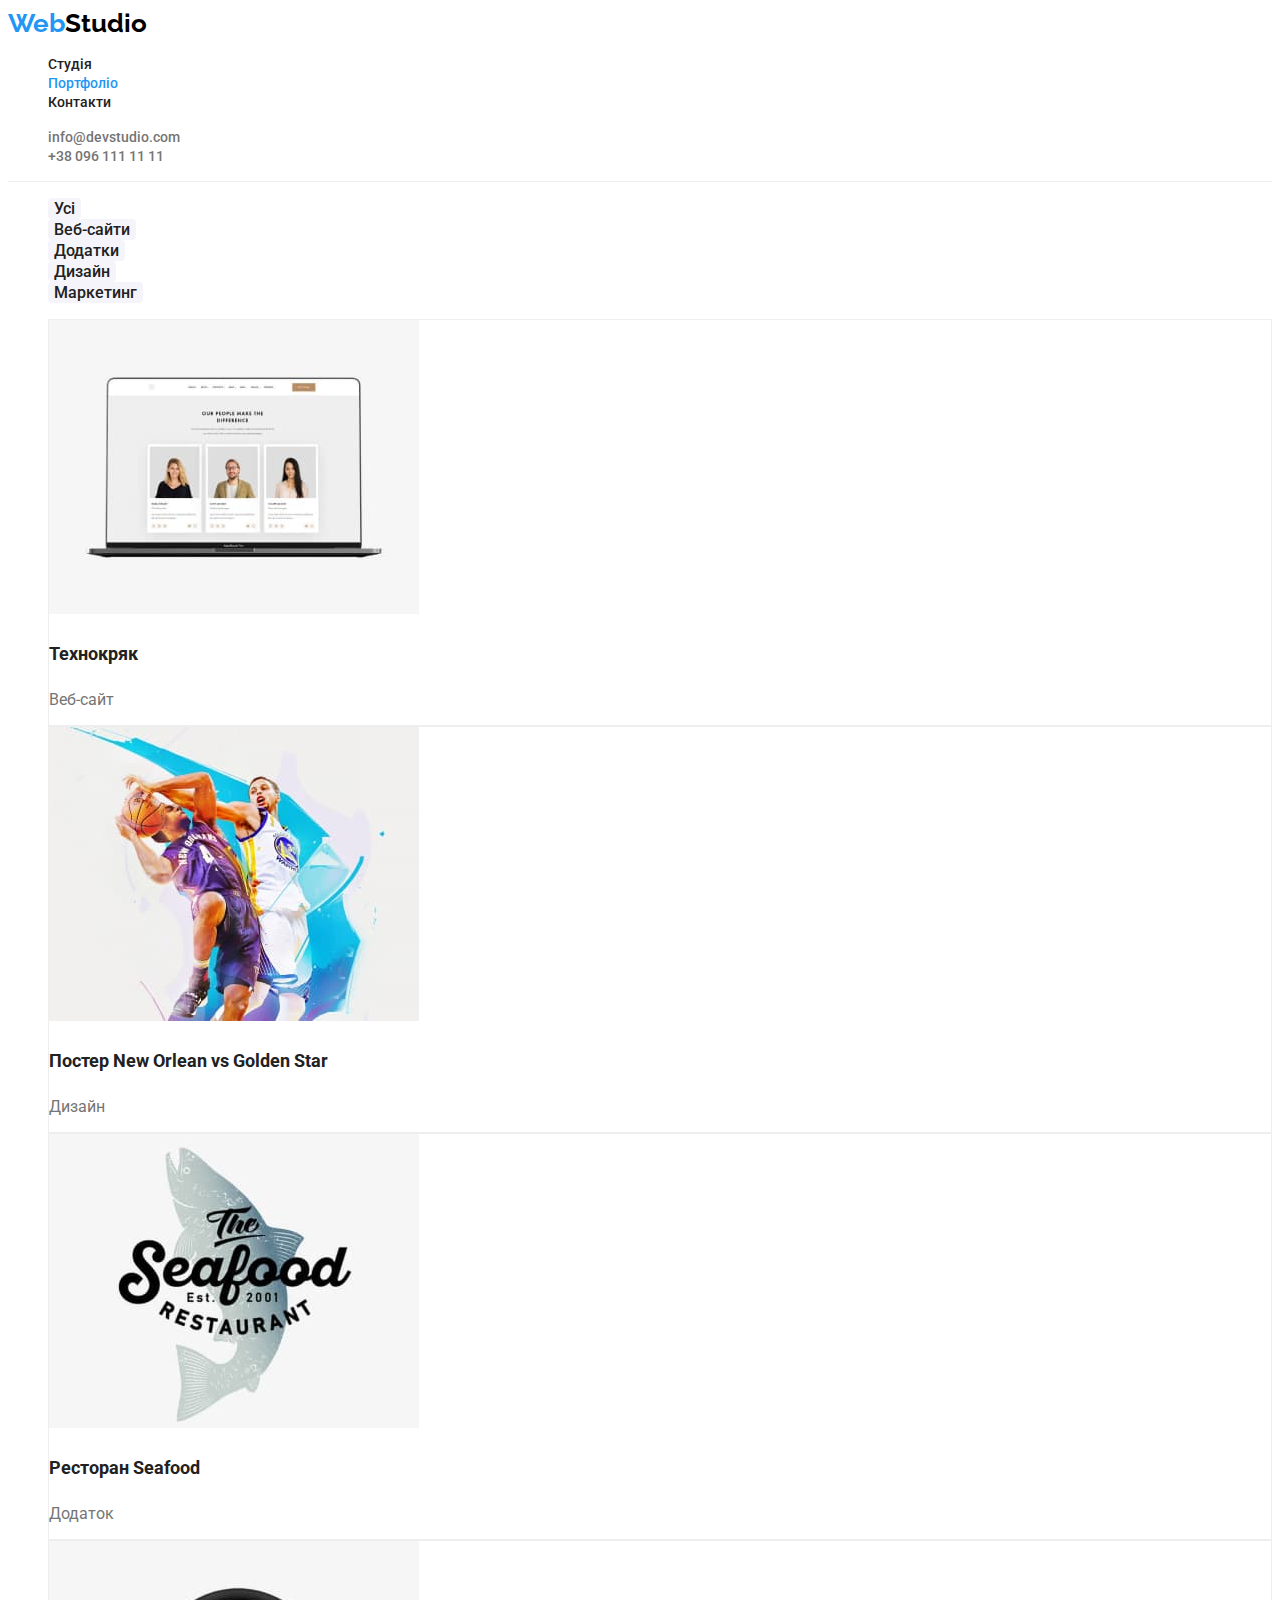
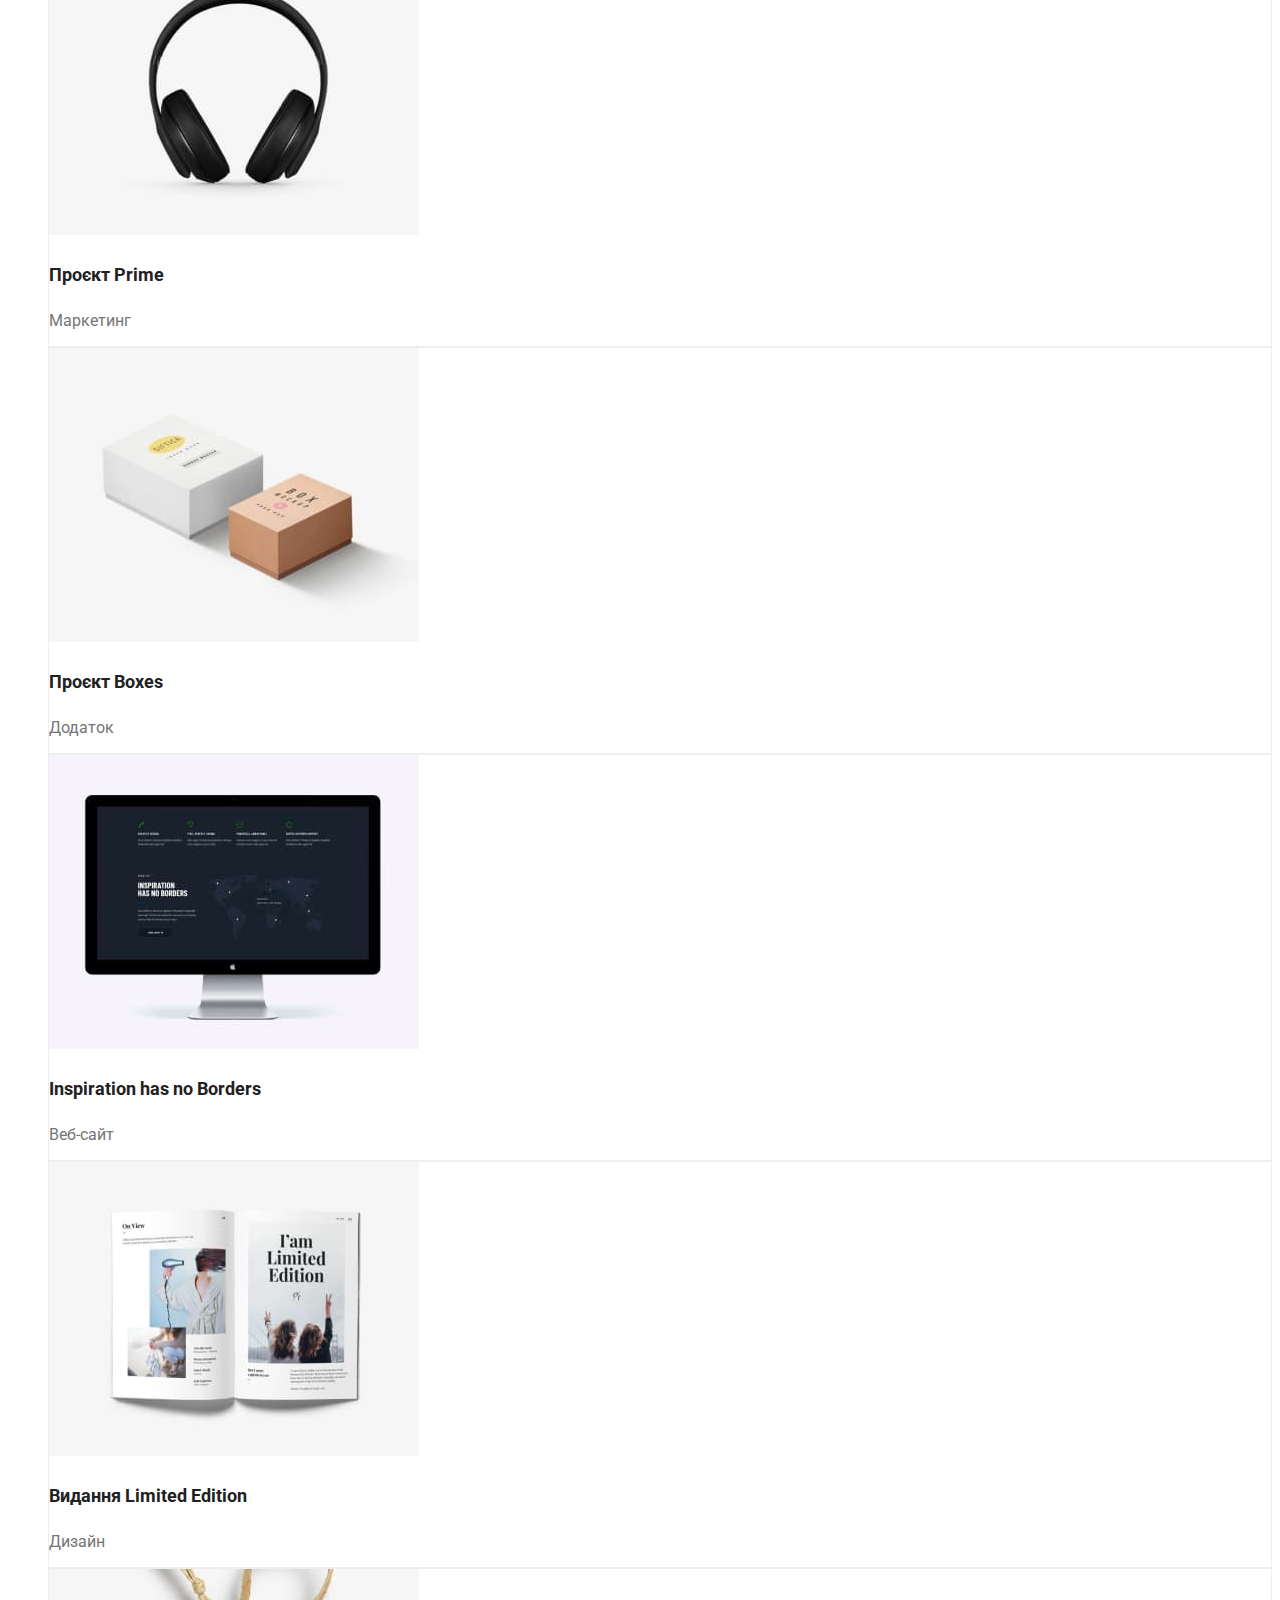
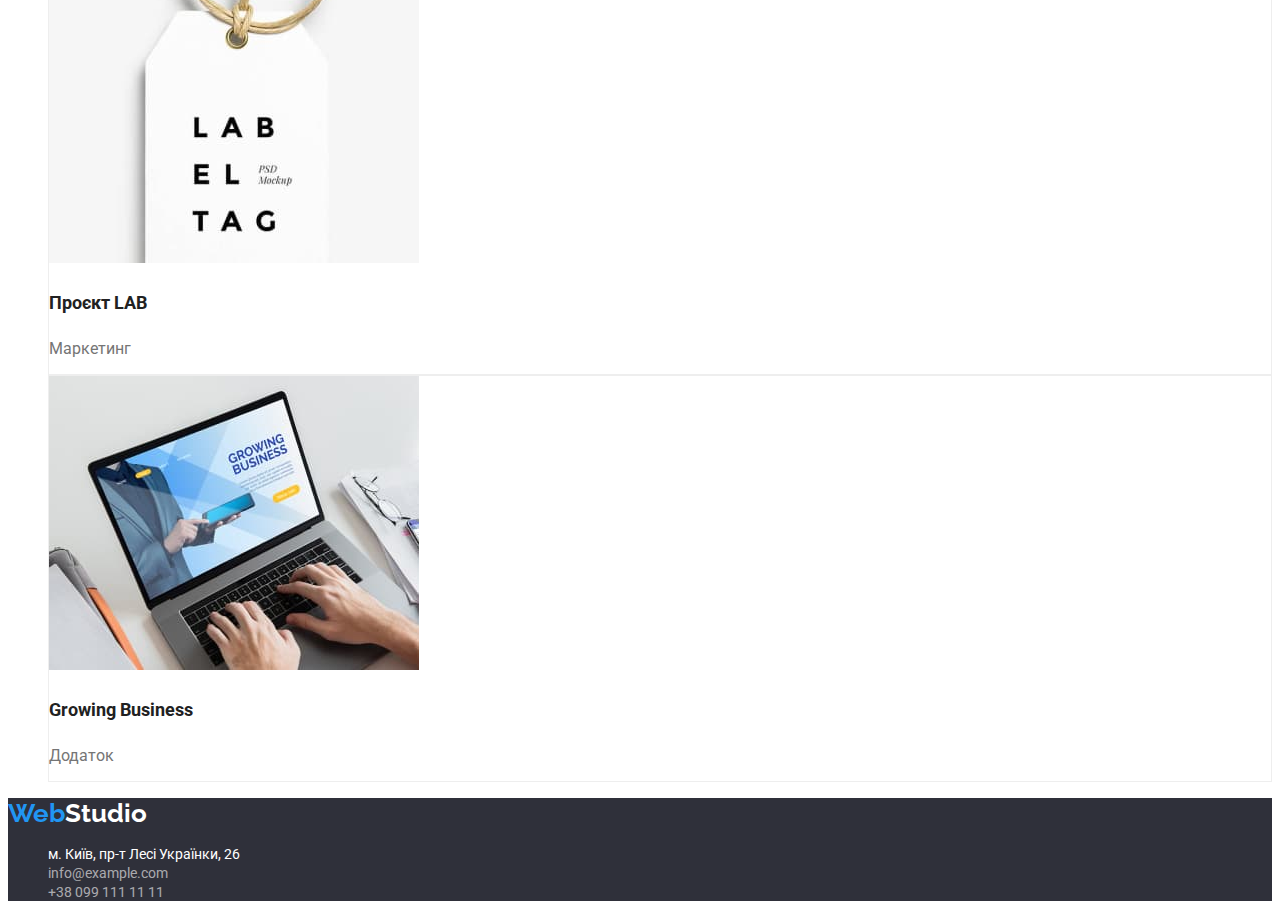
==== portfolio.html @ d7208ca9 "goit-markup-hw-02" ====
<!DOCTYPE html>
<html lang="uk">

<head>
    <meta charset="UTF-8">
    <meta http-equiv="X-UA-Compatible" content="IE=edge">
    <meta name="viewport" content="width=device-width, initial-scale=1.0">
    <link rel="preconnect" href="https://fonts.googleapis.com">
    <link rel="preconnect" href="https://fonts.gstatic.com" crossorigin>
    <link
        href="https://fonts.googleapis.com/css2?family=Raleway:wght@700&family=Roboto:wght@400;500;700;900&display=swap"
        rel="stylesheet">
    <link rel="stylesheet" href="./css/styles.css">
    <title>Portfolio</title>
</head>

<body>
    <!--Header-->
    <header class="header">
        <nav>
            <a class="link logo" href="./index.html">Web<span class="accent">Studio</span></a>
            <ul class="list">
                <li><a class="link nav-link" href="./index.html">Студія</a></li>
                <li><a class="link nav-link current" href="./portfolio.html">Портфоліо</a></li>
                <li><a class="link nav-link" href="#">Контакти</a></li>
            </ul>
        </nav>
        <ul class="list">
            <li><a class="link nav-contacts mail" href="mailto:info@devstudio.com">info@devstudio.com</a></li>
            <li><a class="link nav-contacts" href="tel:+380961111111">+38 096 111 11 11</a></li>
        </ul>
    </header>
    <main>
        <!--Title-->
        <section class="title color">
            <h1 class="visually-hidden">List of buttons and works</h1>
            <ul class="list">
                <li><button type="button" class="button-name">Усі</button></li>
                <li><button type="button" class="button-name">Веб-сайти</button></li>
                <li><button type="button" class="button-name">Додатки</button></li>
                <li><button type="button" class="button-name">Дизайн</button></li>
                <li><button type="button" class="button-name">Маркетинг</button></li>
            </ul>
            <!--Our propositions-->
            <ul class="list">
                <li class="list-examples">
                    <a href="#" target="_blank"><img src="./images/technoduck.jpg" alt="Технокряк веб-сайт"
                            width="370"></a>
                    <h3 class="example">Технокряк</h3>
                    <p class="type">Веб-сайт</p>
                </li>
                <li class="list-examples">
                    <a href="#" target="_blank"><img src="./images/basketball.jpg" alt="Постер" width="370"></a>
                    <h3 class="example">Постер <span lang="en">New Orlean vs Golden Star</span></h3>
                    <p class="type">Дизайн</p>
                </li>
                <li class="list-examples">
                    <a href="#" target="_blank"><img src="./images/seafood.jpg" alt="Додаток ресторану"
                            width="370"></a>
                    <h3 class="example">Ресторан <span lang="en">Seafood</span></h3>
                    <p class="type">Додаток</p>
                </li>
                <li class="list-examples">
                    <a href="#" target="_blank"><img src="./images/prime.jpg" alt="Проєкт з маркетингу"
                            width="370"></a>
                    <h3 class="example">Проєкт <span>Prime</span></h3>
                    <p class="type">Маркетинг</p>
                </li>
                <li class="list-examples">
                    <a href="#" target="_blank"><img src="./images/boxes.jpg" alt="Проєкт" width="370"></a>
                    <h3 class="example">Проєкт <span lang="en">Boxes</span></h3>
                    <p class="type">Додаток</p>
                </li>
                <li class="list-examples">
                    <a href="#" target="_blank"><img src="./images/inspiration.jpg" alt="Веб-сайт" width="370"></a>
                    <h3 class="example" lang="en">Inspiration has no Borders</h3>
                    <p class="type">Веб-сайт</p>
                </li>
                <li class="list-examples">
                    <a href="#" target="_blank"><img src="./images/magazine.jpg" alt="Журнал" width="370"></a>
                    <h3 class="example">Видання <span lang="en">Limited Edition</span></h3>
                    <p class="type">Дизайн</p>
                </li>
                <li class="list-examples">
                    <a href="#" target="_blank"><img src="./images/label.jpg" alt="Проєкт з маркетингу"
                            width="370"></a>
                    <h3 class="example">Проєкт <span lang="en">LAB</span></h3>
                    <p class="type">Маркетинг</p>
                </li>
                <li class="list-examples">
                    <a href="#" target="_blank"><img src="./images/growbusiness.jpg" alt="Додаток по бізнесу"
                            width="370"></a>
                    <h3 class="example" lang="en">Growing Business</h3>
                    <p class="type">Додаток</p>
                </li>
            </ul>
        </section>
    </main>
    <!--Footer-->
    <footer class="footer">
        <a class="link logo" href="./index.html">Web<span class="accented">Studio</span></a>
        <address>
            <ul class="list">
                <li><a class="link address" href="https://goo.gl/maps/mg5Mg1xNybpTu5U4A" target="_blank"
                        rel="noopener norefferer nofollow">м. Київ,
                        пр-т Лесі Українки, 26</a></li>
                <li><a class="link footer-contacts" href="mailto:info@example.com">info@example.com</a></li>
                <li><a class="link footer-contacts" href="tel:+380991111111">+38 099 111 11 11</a></li>
            </ul>
        </address>
    </footer>
</body>

</html>
---- css/styles.css ----
:root {
    --main-light-color: #F5F5F5;
    --main-dark-color: #2F303A;
    --secondary-color: #F5F4FA;

    --main-font-color: #212121;
    --secondary-font-color: #757575;
    --accent-color: #2196F3;

    --card-bgr-color: #FFFFFF;
}

/*Global styles*/
body {
    font-family: 'Roboto', 'Raleway', sans-serif;
    color: var(--main-font-color);
}

.link {
    text-decoration: none;
    color: inherit;
}

.list {
    list-style: none;
}

.visually-hidden {
    clip: rect(0 0 0 0);
    clip-path: inset(50%);
    height: 1px;
    overflow: hidden;
    position: absolute;
    white-space: nowrap;
    width: 1px;
}

/*Header*/
.header {
    background-color: var(--card-bgr-color);
    border-bottom: 1px solid #ECECEC;
}

.logo {
    font-family: 'Raleway', sans-serif;
    font-weight: 700;
    font-size: 26px;
    line-height: 1, 17;
    color: var(--accent-color);
}

.accent {
    color: #000;
    ;
}

.nav-link:hover,
.nav-link:focus {
    color: var(--accent-color);
}

.nav-link,
.nav-link.current {
    font-weight: 500;
    font-size: 14px;
    line-height: 1, 14;
    color: var(--main-font-color);
}

.nav-link.current {
    color: var(--accent-color);
}

.nav-contacts:hover,
.nav-contacts:focus {
    color: var(--accent-color);
}

.nav-contacts.mail:hover,
.nav-contacts.mail:focus {
    color: var(--accent-color);
}

.nav-contacts,
.nav-contacts.mail {
    font-weight: 500;
    font-size: 14px;
    line-height: 1, 14;
    color: var(--secondary-font-color);
}

/*Title*/
.fond {
    background-color: var(--main-dark-color);
}

.main-slogan {
    text-transform: uppercase;
    font-weight: 900;
    font-size: 44px;
    line-height: 1, 36;
    color: var(--card-bgr-color);
}

.title-button {
    background-color: var(--accent-color);
    font-weight: 700;
    font-size: 16px;
    line-height: 1, 88;
    color: var(--card-bgr-color);
    border: none;
    box-shadow: 0px 4px 4px rgba(0, 0, 0, 0.15);
    border-radius: 4px;
    cursor: pointer;
}

/*Our proes*/
.our-proes {
    text-transform: uppercase;
    font-weight: 700;
    font-size: 14px;
    line-height: 1, 14;
    color: var(--main-font-color);
}

.about {
    font-weight: 400;
    font-size: 14px;
    line-height: 1, 71;
    color: var(--secondary-font-color);
}

/*What we do + Our team*/
.section-title {
    font-weight: 700;
    font-size: 36px;
    line-height: 1, 17;
    color: var(--main-font-color);
}

.team-fond {
    background-color: var(--secondary-color);
}

.box-list {
    background-color: var(--card-bgr-color);
    box-shadow: 0px 1px 3px rgba(0, 0, 0, 0.12), 0px 1px 1px rgba(0, 0, 0, 0.14), 0px 2px 1px rgba(0, 0, 0, 0.2);
    border-radius: 0px 0px 4px 4px;
}

.name {
    font-weight: 500;
    font-size: 16px;
    line-height: 1, 19;
    color: var(--main-font-color);
}

.profession {
    font-weight: 400;
    font-size: 16px;
    line-height: 1, 19;
    color: var(--secondary-font-color);
}

/*Second page*/
/*Title*/
.title-color {
    background-color: var(--main-light-color);
}

.button-name {
    font-family: inherit;
    font-weight: 500;
    font-size: 16px;
    line-height: 1, 63;
    color: var(--main-font-color);
    background-color: var(--secondary-color);
    border: none;
    border-radius: 4px;
    cursor: pointer;
}

.button-name:hover,
.button-name:focus {
    background-color: var(--accent-color);
    color: var(--card-bgr-color);
}

.list-examples {
    background-color: var(--card-bgr-color);
    border: 1px solid #EEEEEE;
}

.example {
    font-weight: 700;
    font-size: 18px;
    line-height: 2;
    color: var(--main-font-color);
}

.type {
    font-weight: 400;
    font-size: 16px;
    line-height: 1, 88;
    color: var(--secondary-font-color);
}

/*Footer*/
.footer {
    background-color: var(--main-dark-color);
}

.accented {
    color: var(--card-bgr-color);
}

.address {
    font-family: inherit;
    font-style: normal;
    font-weight: 400;
    font-size: 14px;
    line-height: 1, 71;
    color: var(--card-bgr-color);
}

.footer-contacts {
    font-family: inherit;
    font-style: normal;
    font-weight: 400;
    font-size: 14px;
    line-height: 1, 71;
    color: rgba(255, 255, 255, 0.6);
}

.footer-contacts:hover,
.footer-contacts:focus {
    color: var(--accent-color);
}
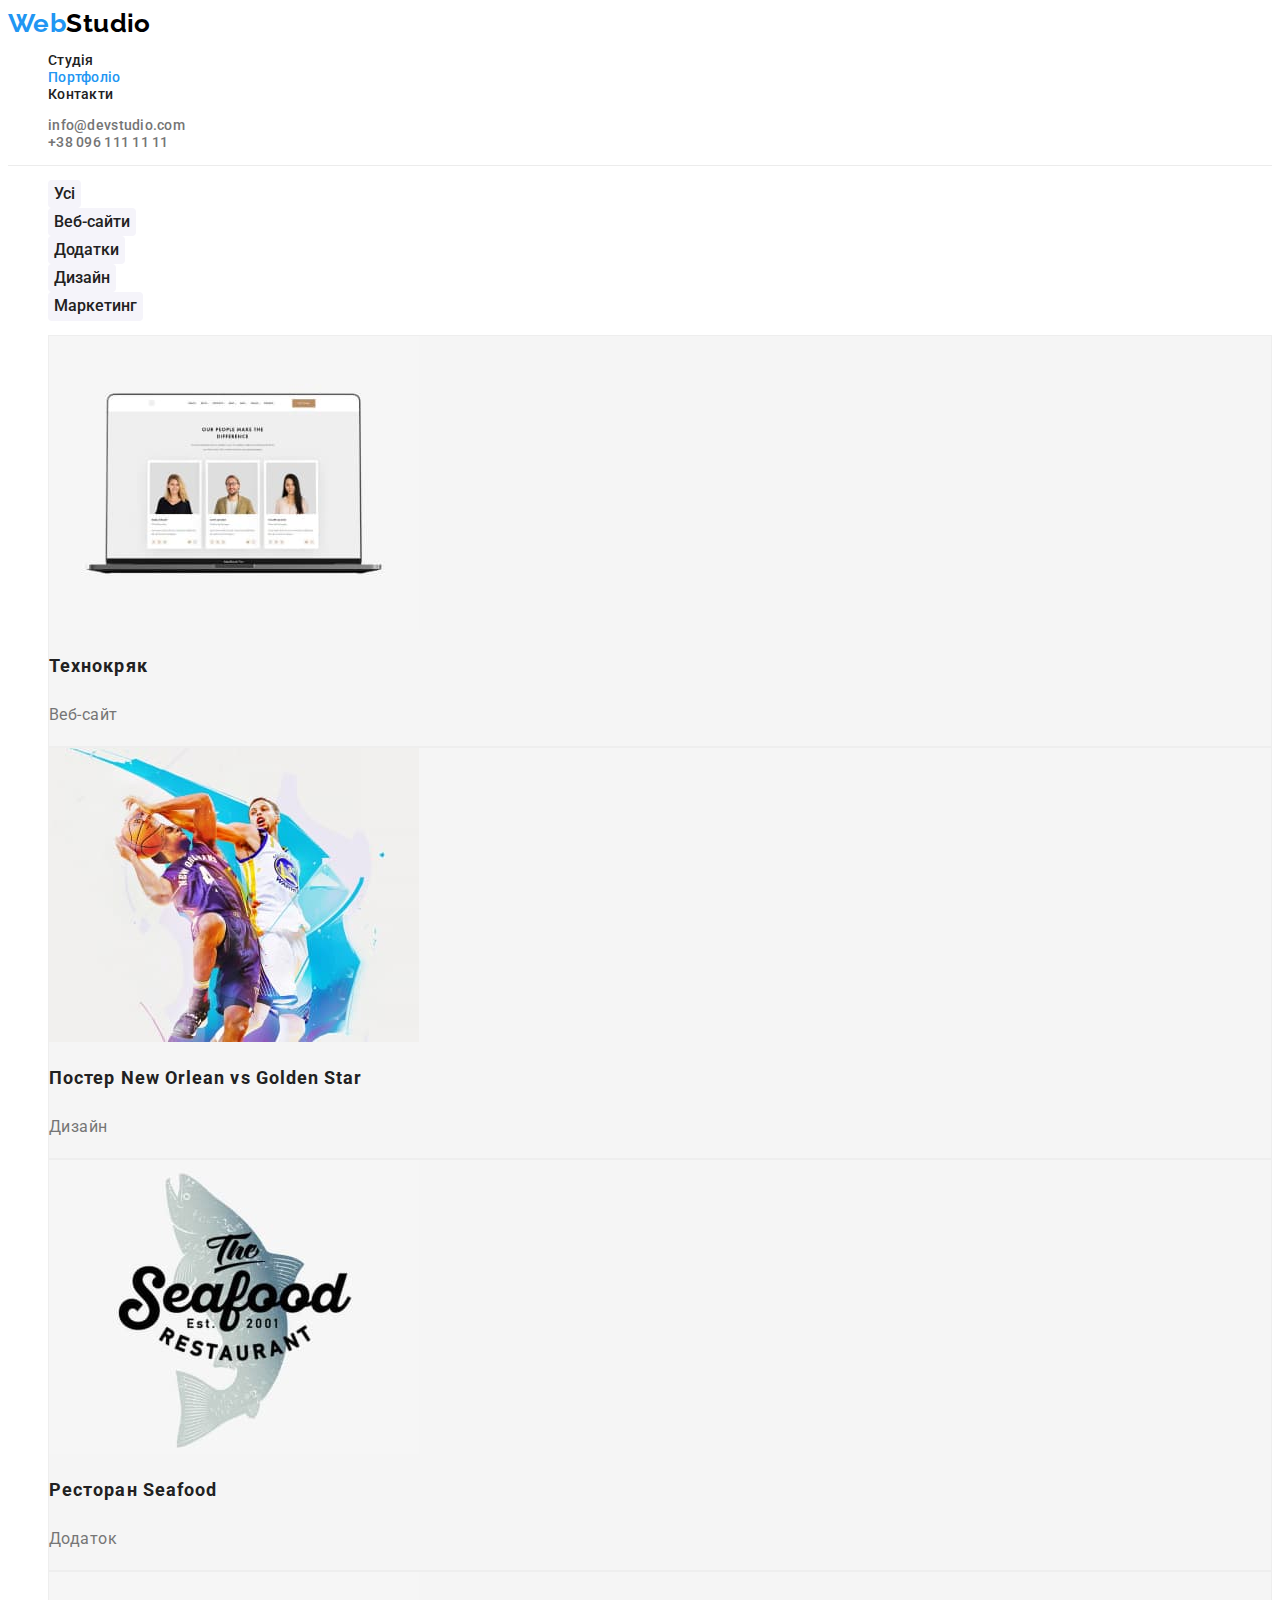
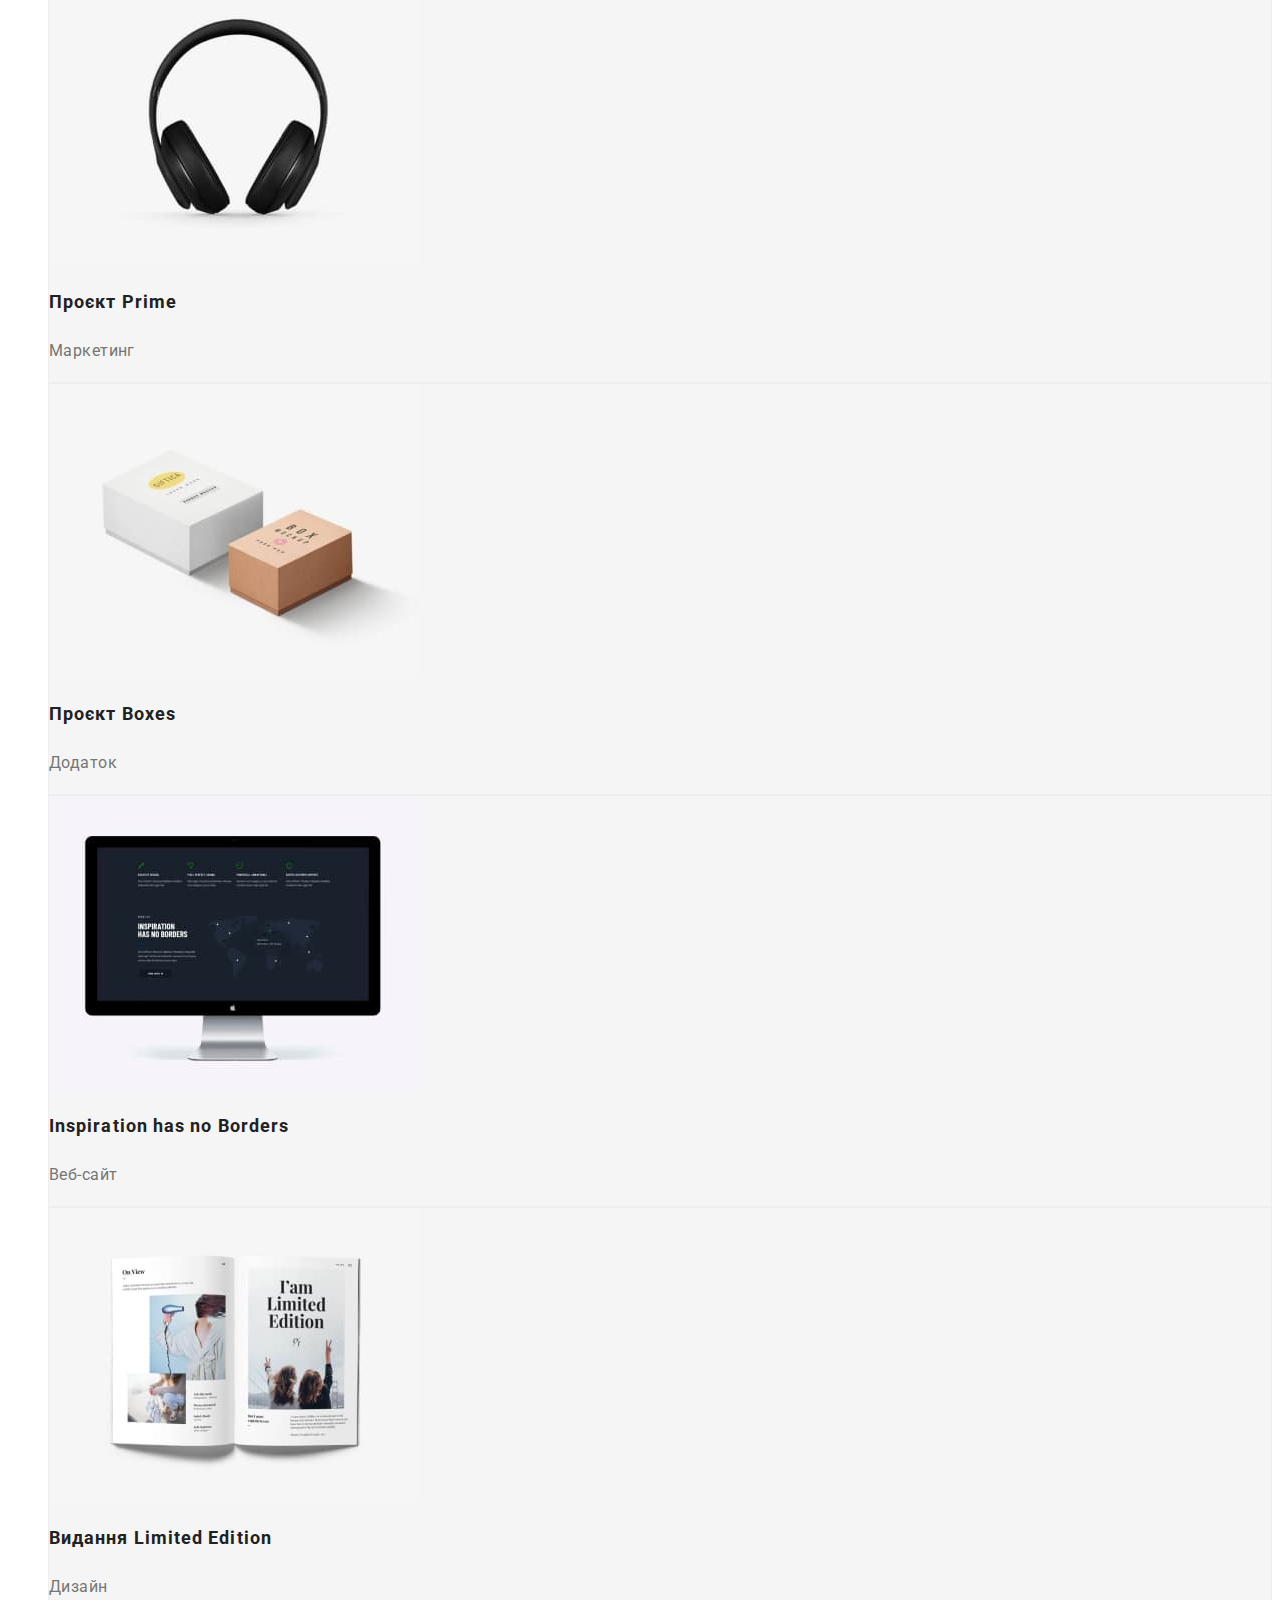
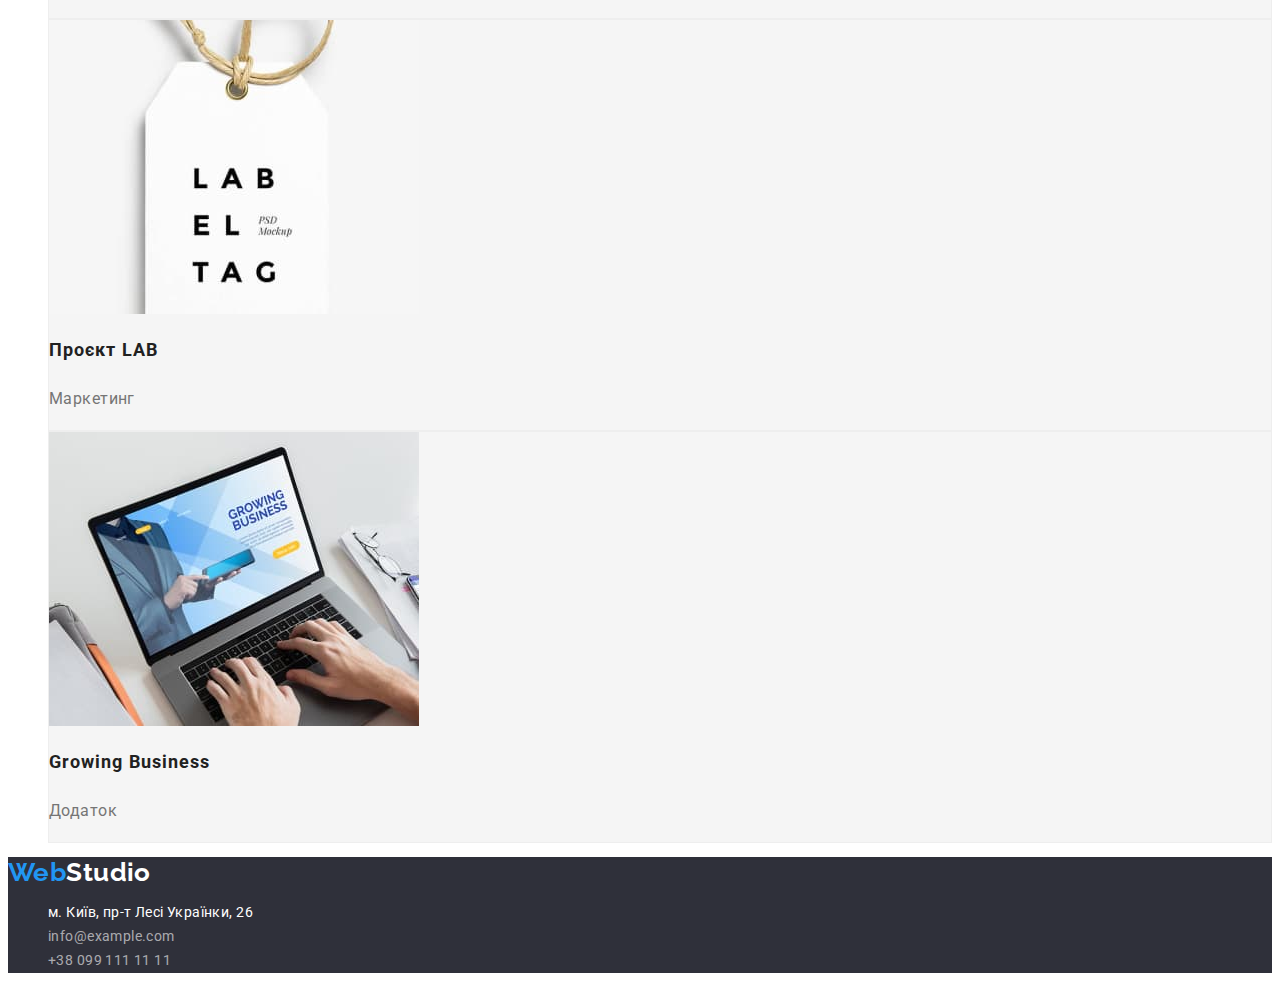
==== commit 9d399d44: "updated" ====
--- a/portfolio.html
+++ b/portfolio.html
@@ -46,51 +46,51 @@
                 <li class="list-examples">
                     <a href="#" target="_blank"><img src="./images/technoduck.jpg" alt="Технокряк веб-сайт"
                             width="370"></a>
-                    <h3 class="example">Технокряк</h3>
+                    <h2 class="example">Технокряк</h2>
                     <p class="type">Веб-сайт</p>
                 </li>
                 <li class="list-examples">
                     <a href="#" target="_blank"><img src="./images/basketball.jpg" alt="Постер" width="370"></a>
-                    <h3 class="example">Постер <span lang="en">New Orlean vs Golden Star</span></h3>
+                    <h2 class="example">Постер <span lang="en">New Orlean vs Golden Star</span></h2>
                     <p class="type">Дизайн</p>
                 </li>
                 <li class="list-examples">
                     <a href="#" target="_blank"><img src="./images/seafood.jpg" alt="Додаток ресторану"
                             width="370"></a>
-                    <h3 class="example">Ресторан <span lang="en">Seafood</span></h3>
+                    <h2 class="example">Ресторан <span lang="en">Seafood</span></h2>
                     <p class="type">Додаток</p>
                 </li>
                 <li class="list-examples">
                     <a href="#" target="_blank"><img src="./images/prime.jpg" alt="Проєкт з маркетингу"
                             width="370"></a>
-                    <h3 class="example">Проєкт <span>Prime</span></h3>
+                    <h2 class="example">Проєкт <span>Prime</span></h2>
                     <p class="type">Маркетинг</p>
                 </li>
                 <li class="list-examples">
                     <a href="#" target="_blank"><img src="./images/boxes.jpg" alt="Проєкт" width="370"></a>
-                    <h3 class="example">Проєкт <span lang="en">Boxes</span></h3>
+                    <h2 class="example">Проєкт <span lang="en">Boxes</span></h2>
                     <p class="type">Додаток</p>
                 </li>
                 <li class="list-examples">
                     <a href="#" target="_blank"><img src="./images/inspiration.jpg" alt="Веб-сайт" width="370"></a>
-                    <h3 class="example" lang="en">Inspiration has no Borders</h3>
+                    <h2 class="example" lang="en">Inspiration has no Borders</h2>
                     <p class="type">Веб-сайт</p>
                 </li>
                 <li class="list-examples">
                     <a href="#" target="_blank"><img src="./images/magazine.jpg" alt="Журнал" width="370"></a>
-                    <h3 class="example">Видання <span lang="en">Limited Edition</span></h3>
+                    <h2 class="example">Видання <span lang="en">Limited Edition</span></h2>
                     <p class="type">Дизайн</p>
                 </li>
                 <li class="list-examples">
                     <a href="#" target="_blank"><img src="./images/label.jpg" alt="Проєкт з маркетингу"
                             width="370"></a>
-                    <h3 class="example">Проєкт <span lang="en">LAB</span></h3>
+                    <h2 class="example">Проєкт <span lang="en">LAB</span></h2>
                     <p class="type">Маркетинг</p>
                 </li>
                 <li class="list-examples">
                     <a href="#" target="_blank"><img src="./images/growbusiness.jpg" alt="Додаток по бізнесу"
                             width="370"></a>
-                    <h3 class="example" lang="en">Growing Business</h3>
+                    <h2 class="example" lang="en">Growing Business</h2>
                     <p class="type">Додаток</p>
                 </li>
             </ul>
--- a/css/styles.css
+++ b/css/styles.css
@@ -1,20 +1,30 @@
 :root {
-    --main-light-color: #F5F5F5;
-    --main-dark-color: #2F303A;
-    --secondary-color: #F5F4FA;
+    --bgd-page-color:#F5F5F5;
+    --bgr-light-color: #FFFFFF;;
+    --bgd-dark-color: #2F303A;
+    --bgd-secondary-color: #F5F4FA;
+
+    --border-line:#ECECEC;
+    --second-border-line: #EEEEEE;
 
     --main-font-color: #212121;
     --secondary-font-color: #757575;
-    --accent-color: #2196F3;
-
-    --card-bgr-color: #FFFFFF;
+    --light-font-color: #fff;
+    --light-secondary-font-color: rgba(255, 255, 255, 0.6);
+
+    --accent-color:#2196F3;
+    --logo-color:#000000;
+  
 }
 
 /*Global styles*/
 body {
     font-family: 'Roboto', 'Raleway', sans-serif;
-    color: var(--main-font-color);
-}
+    font-style: normal;
+    font-size: 14px;
+    letter-spacing: 0.03em;
+    color: var(--main-font-color);
+    }
 
 .link {
     text-decoration: none;
@@ -26,32 +36,36 @@
 }
 
 .visually-hidden {
+    position:absolute;
+    white-space: nowrap;
+    width: 1px;
+    height: 1px;
+    overflow: hidden;
+    border: 0;
+    padding: 0;
     clip: rect(0 0 0 0);
     clip-path: inset(50%);
-    height: 1px;
-    overflow: hidden;
-    position: absolute;
-    white-space: nowrap;
-    width: 1px;
+    margin: -1px;
+    
 }
 
 /*Header*/
 .header {
-    background-color: var(--card-bgr-color);
-    border-bottom: 1px solid #ECECEC;
+    background-color: var(--bgr-light-color);
+    border-bottom: 1px solid var(--border-line);
 }
 
 .logo {
     font-family: 'Raleway', sans-serif;
     font-weight: 700;
     font-size: 26px;
-    line-height: 1, 17;
+    line-height: 1.17;
     color: var(--accent-color);
 }
 
 .accent {
-    color: #000;
-    ;
+    color: var(--logo-color);
+    
 }
 
 .nav-link:hover,
@@ -62,8 +76,8 @@
 .nav-link,
 .nav-link.current {
     font-weight: 500;
-    font-size: 14px;
-    line-height: 1, 14;
+    line-height: 1.14;
+    letter-spacing: 0.02em;
     color: var(--main-font-color);
 }
 
@@ -84,30 +98,33 @@
 .nav-contacts,
 .nav-contacts.mail {
     font-weight: 500;
-    font-size: 14px;
-    line-height: 1, 14;
+    line-height: 1.14;
+    letter-spacing: 0.02em;
     color: var(--secondary-font-color);
 }
 
 /*Title*/
 .fond {
-    background-color: var(--main-dark-color);
+    background-color: var(--bgd-dark-color);
 }
 
 .main-slogan {
     text-transform: uppercase;
     font-weight: 900;
     font-size: 44px;
-    line-height: 1, 36;
-    color: var(--card-bgr-color);
+    line-height: 1.36;
+    letter-spacing: 0.06em;
+    color: var(--light-font-color);
 }
 
 .title-button {
     background-color: var(--accent-color);
-    font-weight: 700;
-    font-size: 16px;
-    line-height: 1, 88;
-    color: var(--card-bgr-color);
+    font-family: inherit;
+    font-weight: 700;
+    font-size: 16px;
+    line-height: 1.88;
+    letter-spacing: 0.06em;
+    color: var(--light-font-color);
     border: none;
     box-shadow: 0px 4px 4px rgba(0, 0, 0, 0.15);
     border-radius: 4px;
@@ -115,18 +132,22 @@
 }
 
 /*Our proes*/
+.section-color{
+    background-color: var(--bgd-page-color);
+}
 .our-proes {
     text-transform: uppercase;
     font-weight: 700;
+    font-size: inherit;
+    line-height: 1.14;
+    color: var(--main-font-color);
+}
+
+.about {
+    font-weight: 400;
     font-size: 14px;
-    line-height: 1, 14;
-    color: var(--main-font-color);
-}
-
-.about {
-    font-weight: 400;
-    font-size: 14px;
-    line-height: 1, 71;
+    font-size: inherit;
+    line-height: 1.71;
     color: var(--secondary-font-color);
 }
 
@@ -134,16 +155,16 @@
 .section-title {
     font-weight: 700;
     font-size: 36px;
-    line-height: 1, 17;
+    line-height: 1.17;
     color: var(--main-font-color);
 }
 
 .team-fond {
-    background-color: var(--secondary-color);
+    background-color: var(--bgd-secondary-color);
 }
 
 .box-list {
-    background-color: var(--card-bgr-color);
+    background-color: var(--bgr-light-color);
     box-shadow: 0px 1px 3px rgba(0, 0, 0, 0.12), 0px 1px 1px rgba(0, 0, 0, 0.14), 0px 2px 1px rgba(0, 0, 0, 0.2);
     border-radius: 0px 0px 4px 4px;
 }
@@ -151,30 +172,30 @@
 .name {
     font-weight: 500;
     font-size: 16px;
-    line-height: 1, 19;
+    line-height: 1.19;
     color: var(--main-font-color);
 }
 
 .profession {
     font-weight: 400;
     font-size: 16px;
-    line-height: 1, 19;
+    line-height: 1.19;
     color: var(--secondary-font-color);
 }
 
 /*Second page*/
 /*Title*/
 .title-color {
-    background-color: var(--main-light-color);
+    background-color: var(--bgd-page-color);
 }
 
 .button-name {
     font-family: inherit;
     font-weight: 500;
     font-size: 16px;
-    line-height: 1, 63;
-    color: var(--main-font-color);
-    background-color: var(--secondary-color);
+    line-height: 1.63;
+    color: var(--main-font-color);
+    background-color: var(--bgd-secondary-color);
     border: none;
     border-radius: 4px;
     cursor: pointer;
@@ -183,53 +204,52 @@
 .button-name:hover,
 .button-name:focus {
     background-color: var(--accent-color);
-    color: var(--card-bgr-color);
+    color: var(--light-font-color);
 }
 
 .list-examples {
-    background-color: var(--card-bgr-color);
-    border: 1px solid #EEEEEE;
+    background-color: var(--bgd-page-color);
+    border: 1px solid var(--second-border-line);
 }
 
 .example {
     font-weight: 700;
     font-size: 18px;
     line-height: 2;
+    letter-spacing: 0.06em;
     color: var(--main-font-color);
 }
 
 .type {
     font-weight: 400;
     font-size: 16px;
-    line-height: 1, 88;
+    line-height: 1.88;
     color: var(--secondary-font-color);
 }
 
 /*Footer*/
 .footer {
-    background-color: var(--main-dark-color);
+    background-color: var(--bgd-dark-color);
 }
 
 .accented {
-    color: var(--card-bgr-color);
+    color: var(--light-font-color);
 }
 
 .address {
-    font-family: inherit;
+    font-family: 'Roboto', sans-serif;
     font-style: normal;
     font-weight: 400;
-    font-size: 14px;
-    line-height: 1, 71;
-    color: var(--card-bgr-color);
+    line-height: 1.71;
+    color: var(--light-font-color);
 }
 
 .footer-contacts {
     font-family: inherit;
     font-style: normal;
     font-weight: 400;
-    font-size: 14px;
-    line-height: 1, 71;
-    color: rgba(255, 255, 255, 0.6);
+    line-height: 1.71;
+    color: var(--light-secondary-font-color);
 }
 
 .footer-contacts:hover,
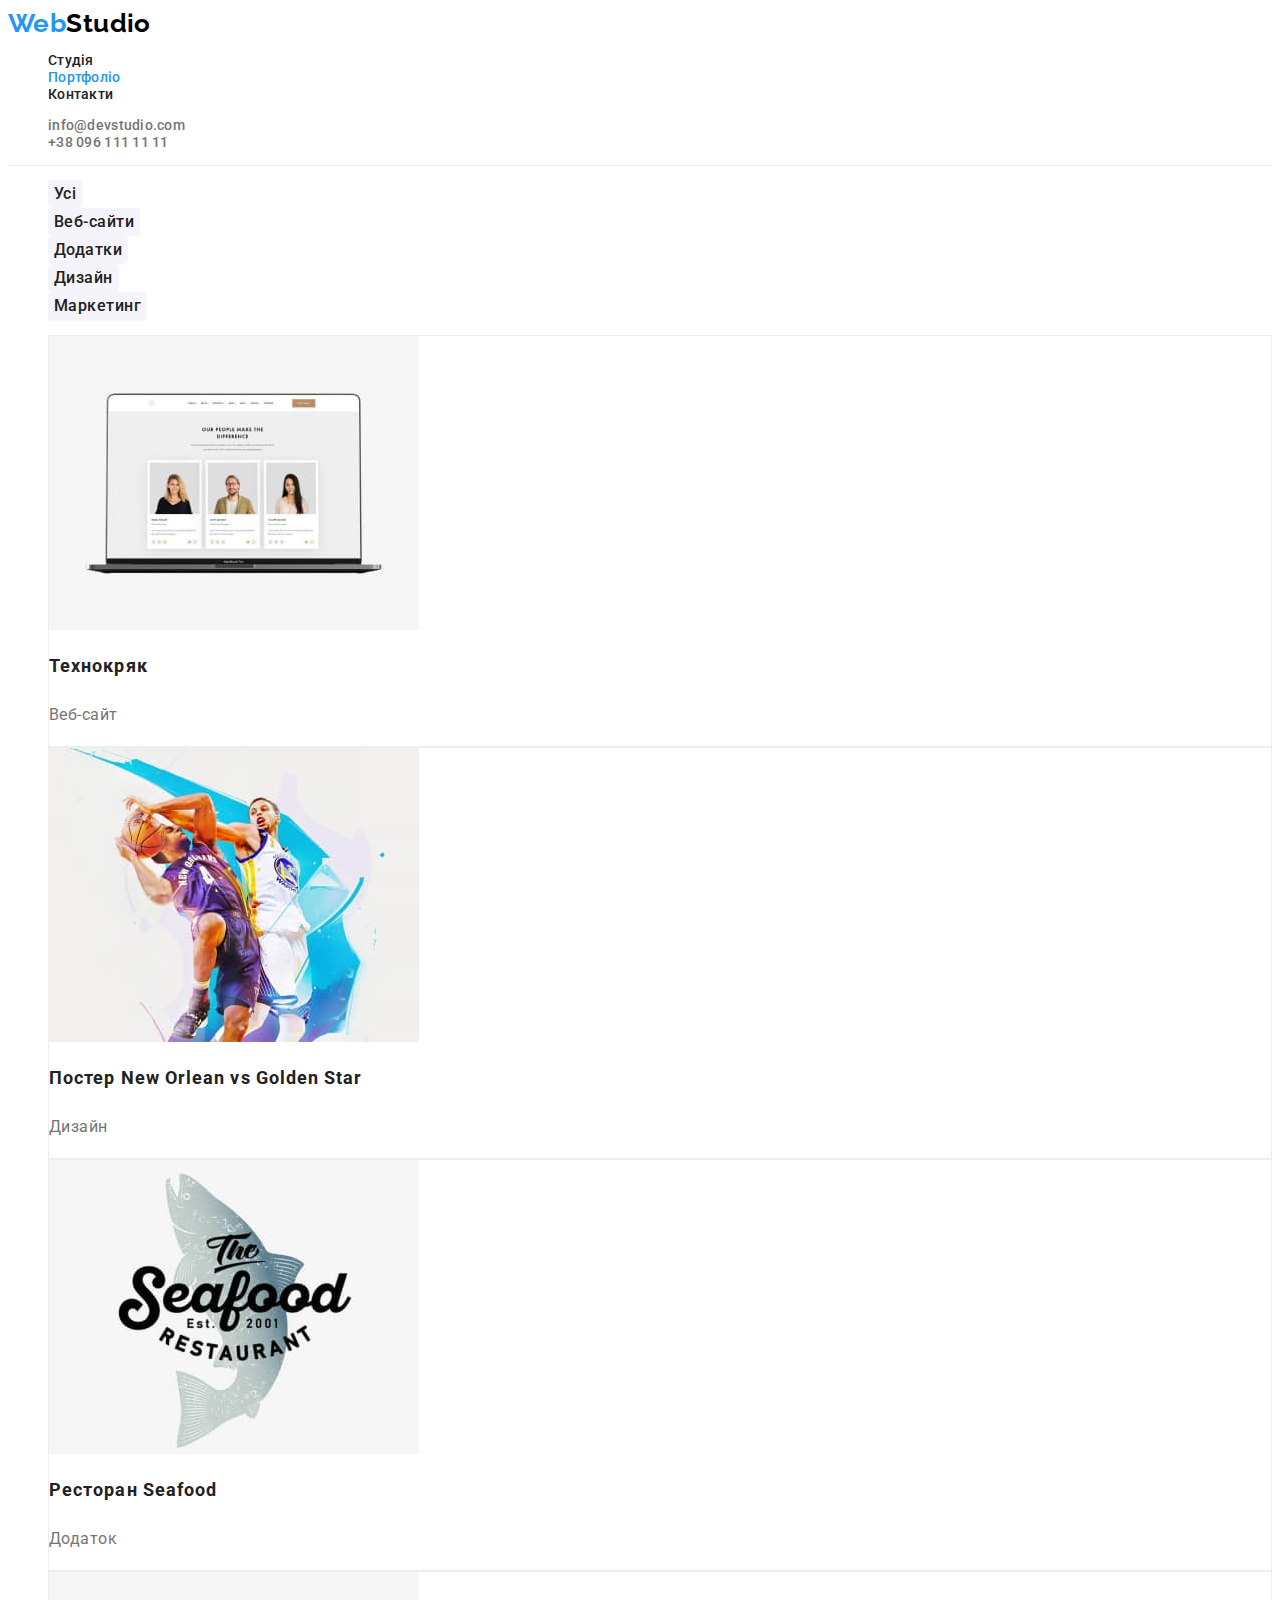
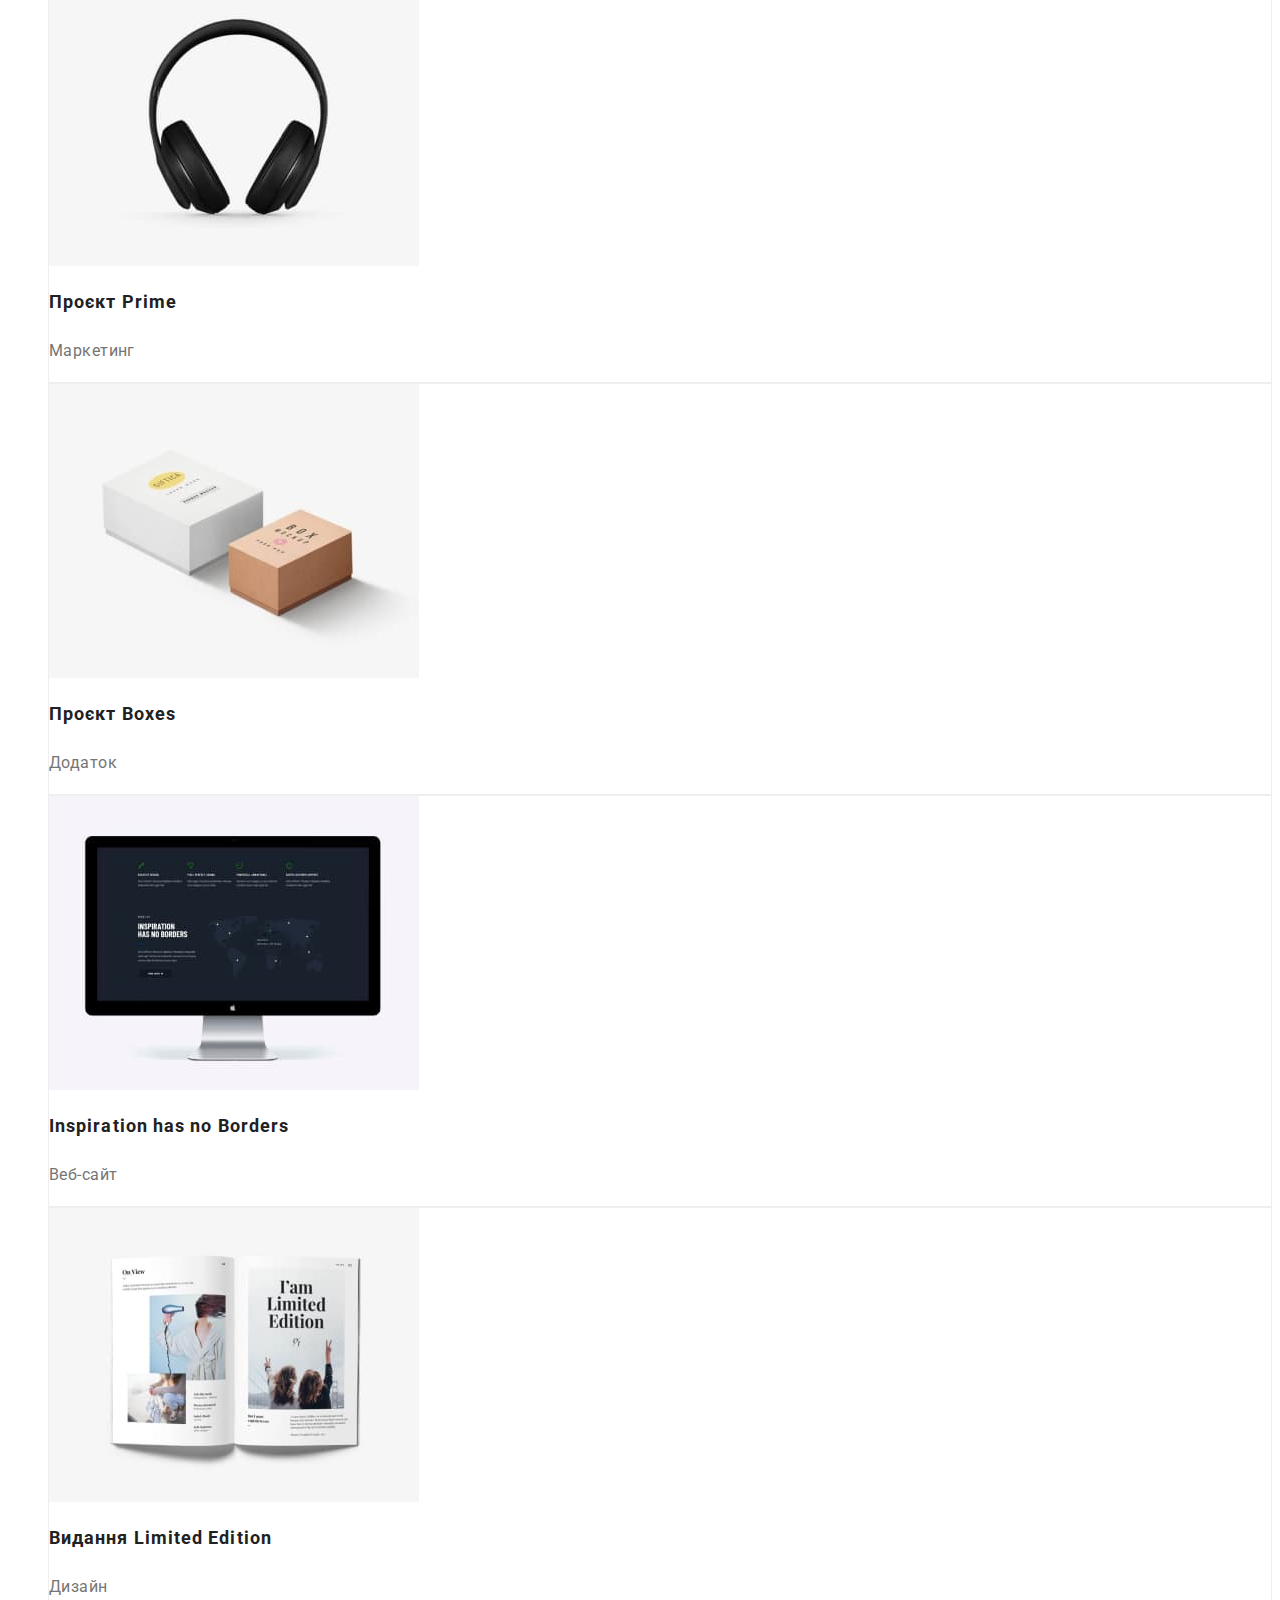
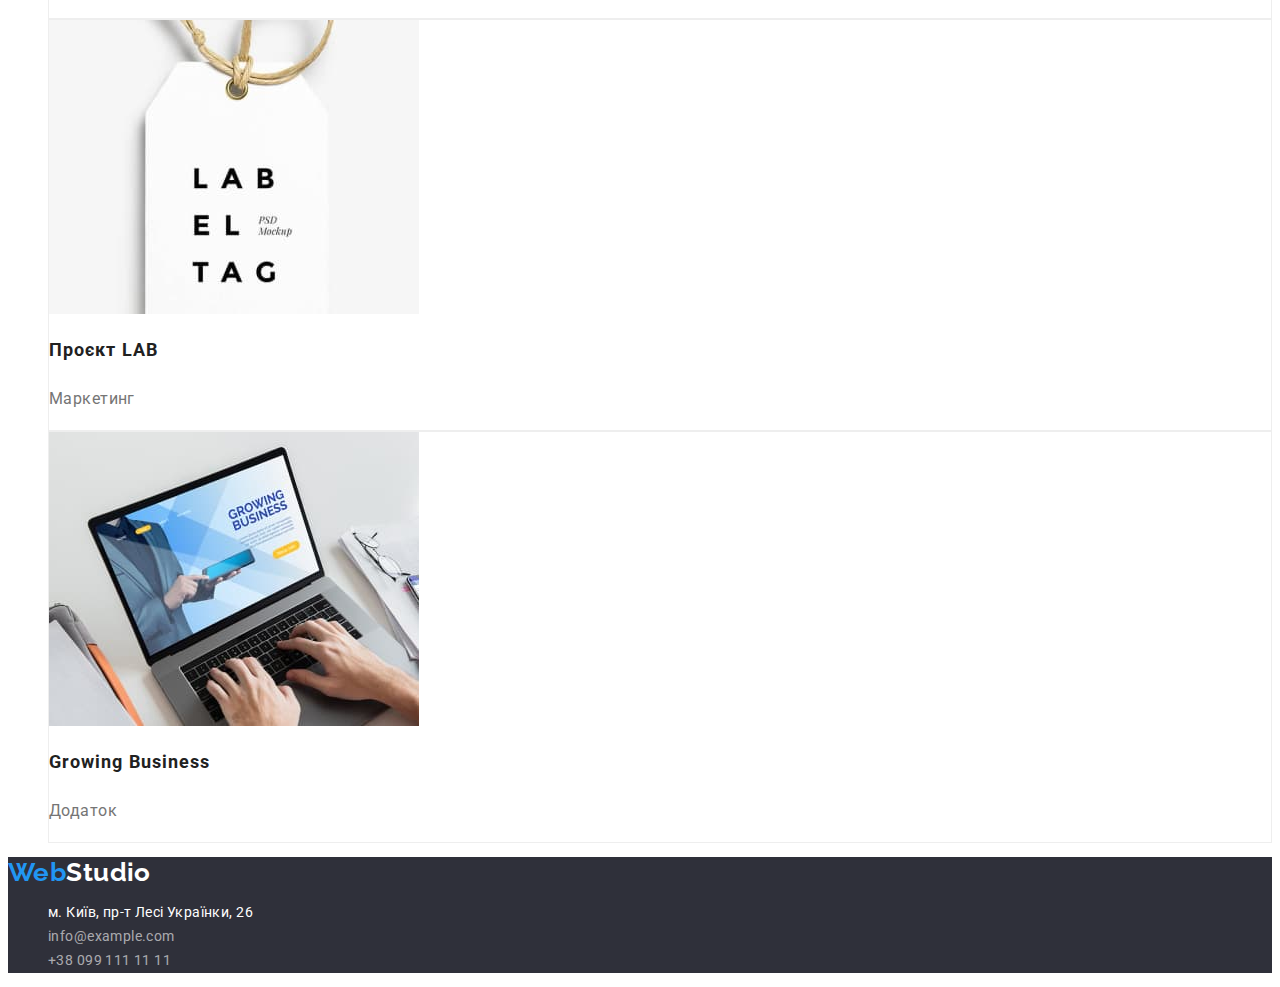
==== commit 9f8def8f: "updated html/css" ====
--- a/portfolio.html
+++ b/portfolio.html
@@ -44,54 +44,63 @@
             <!--Our propositions-->
             <ul class="list">
                 <li class="list-examples">
-                    <a href="#" target="_blank"><img src="./images/technoduck.jpg" alt="Технокряк веб-сайт"
-                            width="370"></a>
+                    <a class="link-illustration" href="#" target="_blank"><img src="./images/technoduck.jpg" alt="Технокряк веб-сайт"
+                            width="370">
                     <h2 class="example">Технокряк</h2>
                     <p class="type">Веб-сайт</p>
+                    </a>
                 </li>
                 <li class="list-examples">
-                    <a href="#" target="_blank"><img src="./images/basketball.jpg" alt="Постер" width="370"></a>
+                    <a class="link-illustration" href="#" target="_blank"><img src="./images/basketball.jpg" alt="Постер" width="370">
                     <h2 class="example">Постер <span lang="en">New Orlean vs Golden Star</span></h2>
                     <p class="type">Дизайн</p>
+                    </a>
                 </li>
                 <li class="list-examples">
-                    <a href="#" target="_blank"><img src="./images/seafood.jpg" alt="Додаток ресторану"
-                            width="370"></a>
+                    <a class="link-illustration" href="#" target="_blank"><img src="./images/seafood.jpg" alt="Додаток ресторану"
+                            width="370">
                     <h2 class="example">Ресторан <span lang="en">Seafood</span></h2>
                     <p class="type">Додаток</p>
+                    </a>
                 </li>
                 <li class="list-examples">
-                    <a href="#" target="_blank"><img src="./images/prime.jpg" alt="Проєкт з маркетингу"
-                            width="370"></a>
+                    <a class="link-illustration" href="#" target="_blank"><img src="./images/prime.jpg" alt="Проєкт з маркетингу"
+                            width="370">
                     <h2 class="example">Проєкт <span>Prime</span></h2>
                     <p class="type">Маркетинг</p>
+                    </a>
                 </li>
                 <li class="list-examples">
-                    <a href="#" target="_blank"><img src="./images/boxes.jpg" alt="Проєкт" width="370"></a>
+                    <a class="link-illustration" href="#" target="_blank"><img src="./images/boxes.jpg" alt="Проєкт" width="370">
                     <h2 class="example">Проєкт <span lang="en">Boxes</span></h2>
                     <p class="type">Додаток</p>
+                    </a>
                 </li>
                 <li class="list-examples">
-                    <a href="#" target="_blank"><img src="./images/inspiration.jpg" alt="Веб-сайт" width="370"></a>
+                    <a class="link-illustration" href="#" target="_blank"><img src="./images/inspiration.jpg" alt="Веб-сайт" width="370">
                     <h2 class="example" lang="en">Inspiration has no Borders</h2>
                     <p class="type">Веб-сайт</p>
+                    </a>
                 </li>
                 <li class="list-examples">
-                    <a href="#" target="_blank"><img src="./images/magazine.jpg" alt="Журнал" width="370"></a>
+                    <a class="link-illustration" href="#" target="_blank"><img src="./images/magazine.jpg" alt="Журнал" width="370">
                     <h2 class="example">Видання <span lang="en">Limited Edition</span></h2>
                     <p class="type">Дизайн</p>
+                    </a>
                 </li>
                 <li class="list-examples">
-                    <a href="#" target="_blank"><img src="./images/label.jpg" alt="Проєкт з маркетингу"
-                            width="370"></a>
+                    <a class="link-illustration" href="#" target="_blank"><img src="./images/label.jpg" alt="Проєкт з маркетингу"
+                            width="370">
                     <h2 class="example">Проєкт <span lang="en">LAB</span></h2>
                     <p class="type">Маркетинг</p>
+                    </a>
                 </li>
                 <li class="list-examples">
-                    <a href="#" target="_blank"><img src="./images/growbusiness.jpg" alt="Додаток по бізнесу"
-                            width="370"></a>
+                    <a class="link-illustration" href="#" target="_blank"><img src="./images/growbusiness.jpg" alt="Додаток по бізнесу"
+                            width="370">
                     <h2 class="example" lang="en">Growing Business</h2>
                     <p class="type">Додаток</p>
+                    </a>
                 </li>
             </ul>
         </section>
--- a/css/styles.css
+++ b/css/styles.css
@@ -1,6 +1,6 @@
 :root {
     --bgd-page-color:#F5F5F5;
-    --bgr-light-color: #FFFFFF;;
+    --bgd-light-color: #FFFFFF;;
     --bgd-dark-color: #2F303A;
     --bgd-secondary-color: #F5F4FA;
 
@@ -20,13 +20,13 @@
 /*Global styles*/
 body {
     font-family: 'Roboto', 'Raleway', sans-serif;
-    font-style: normal;
     font-size: 14px;
     letter-spacing: 0.03em;
     color: var(--main-font-color);
     }
 
-.link {
+.link,
+.link-illustration {
     text-decoration: none;
     color: inherit;
 }
@@ -51,7 +51,7 @@
 
 /*Header*/
 .header {
-    background-color: var(--bgr-light-color);
+    background-color: var(--bgd-light-color);
     border-bottom: 1px solid var(--border-line);
 }
 
@@ -132,9 +132,7 @@
 }
 
 /*Our proes*/
-.section-color{
-    background-color: var(--bgd-page-color);
-}
+
 .our-proes {
     text-transform: uppercase;
     font-weight: 700;
@@ -164,7 +162,7 @@
 }
 
 .box-list {
-    background-color: var(--bgr-light-color);
+    background-color: var(--bgd-light-color);
     box-shadow: 0px 1px 3px rgba(0, 0, 0, 0.12), 0px 1px 1px rgba(0, 0, 0, 0.14), 0px 2px 1px rgba(0, 0, 0, 0.2);
     border-radius: 0px 0px 4px 4px;
 }
@@ -194,6 +192,7 @@
     font-weight: 500;
     font-size: 16px;
     line-height: 1.63;
+    letter-spacing: 0.03em;
     color: var(--main-font-color);
     background-color: var(--bgd-secondary-color);
     border: none;
@@ -208,7 +207,7 @@
 }
 
 .list-examples {
-    background-color: var(--bgd-page-color);
+    background-color: var(--bgd-light-color);
     border: 1px solid var(--second-border-line);
 }
 
@@ -218,13 +217,15 @@
     line-height: 2;
     letter-spacing: 0.06em;
     color: var(--main-font-color);
-}
+    }
+
 
 .type {
     font-weight: 400;
     font-size: 16px;
     line-height: 1.88;
     color: var(--secondary-font-color);
+    
 }
 
 /*Footer*/
